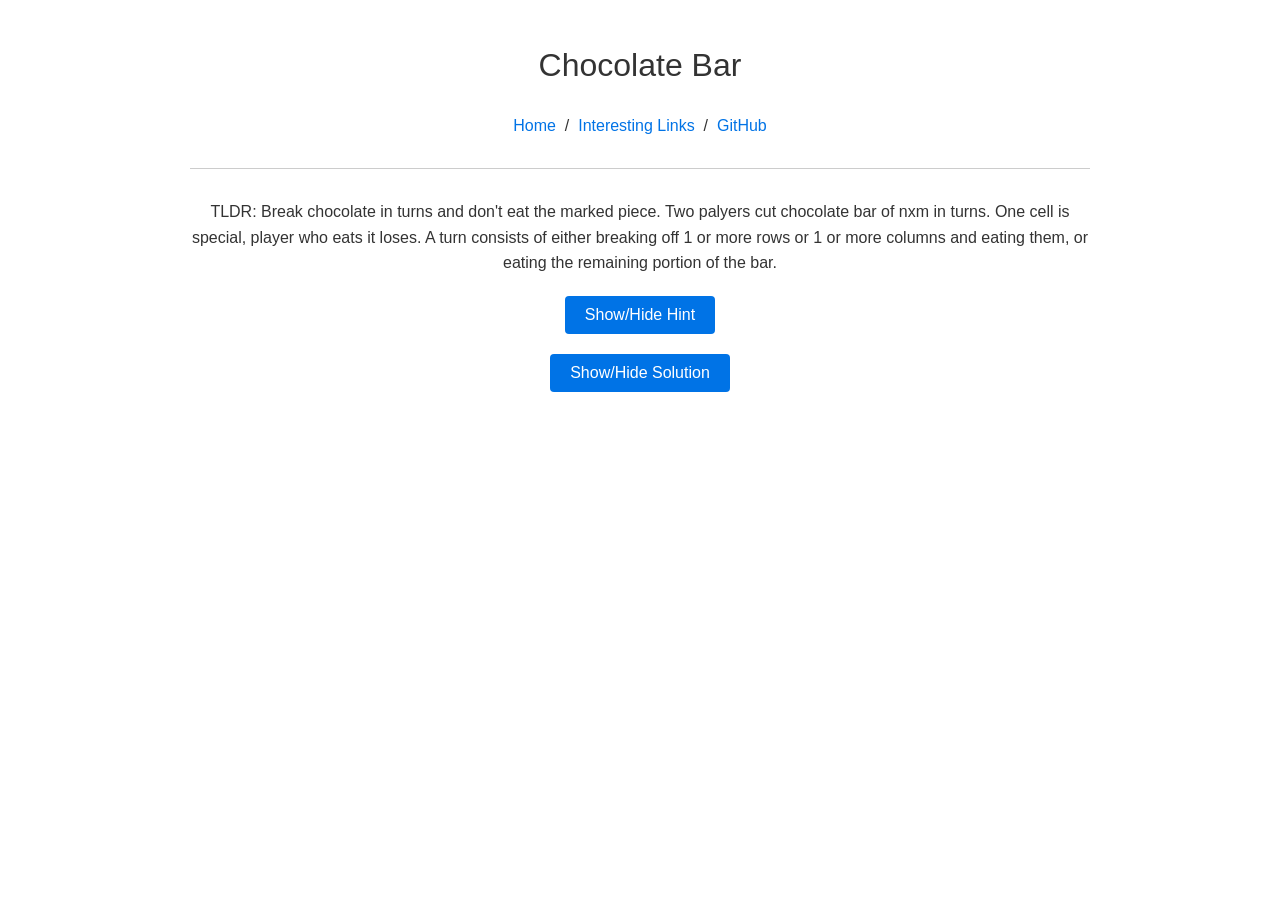
==== chocolate-bar.html @ a162a8e6 "Add chocolate bar description" ====
<!DOCTYPE html>
<html lang="en">
<head>
  <meta charset="utf-8">
  <title>Chocolate Bar – Alena Chan</title>
  <meta name="viewport" content="width=device-width, initial-scale=1">
  <style>
    body {
      font-family: "Helvetica Neue", Helvetica, Arial, sans-serif;
      max-width: 900px;
      margin: 40px auto;
      padding: 0 20px;
      line-height: 1.6;
      color: #333;
    }
    h1, h2 {
      text-align: center;
      font-weight: 500;
    }
    p {
      text-align: center;
    }
    .content {
      text-align: left;
      margin: 20px 0;
    }
    a {
      color: #0073e6;
      text-decoration: none;
    }
    a:hover {
      text-decoration: underline;
    }
    hr {
      border: none;
      border-top: 1px solid #ccc;
      margin: 30px 0;
    }
    button {
      background-color: #0073e6;
      color: white;
      border: none;
      padding: 10px 20px;
      font-size: 16px;
      cursor: pointer;
      border-radius: 4px;
      display: block;
      margin: 20px auto;
    }
    button:hover {
      background-color: #005bb5;
    }
    #hint, #solution {
      display: none;
      margin-top: 20px;
      padding: 15px;
      background-color: #f5f5f5;
      border-radius: 4px;
    }
  </style>
</head>

<body>
  <h1>Chocolate Bar</h1>
  <p>
    <a href="index.html">Home</a> &nbsp;/&nbsp;
    <a href="interesting-links.html">Interesting Links</a> &nbsp;/&nbsp;
    <a href="https://github.com/alenaresiko/">GitHub</a>
  </p>
  <hr>

  <div class="content">
    <p>
      TLDR: Break chocolate in turns and don't eat the marked piece. 
      Two palyers cut chocolate bar of nxm in turns. One cell is special, player who eats it loses. 
      A turn consists of either breaking off 1 or more rows or 1 or more columns and eating them, or eating the remaining portion of the bar.
    </p>
    
    <button onclick="toggleHint()">Show/Hide Hint</button>
    
    <div id="hint">
      <p><strong>Hint:</strong></p>
      <p>
        Reduce this game to another famous math game.
      </p>
    </div>
    
    <button onclick="toggleSolution()">Show/Hide Solution</button>
    
    <div id="solution">
      <p><strong>Solution:</strong></p>
      <p>
        If marked cell is a, b, c, d away from the boardeds, game is equivalent to <a href="https://en.wikipedia.org/wiki/Nim">Nim game</a> on 4 piles of sizes a, b, c, d.
      </p>
    </div>
  </div>

  <script>
    function toggleHint() {
      var hint = document.getElementById('hint');
      if (hint.style.display === 'none' || hint.style.display === '') {
        hint.style.display = 'block';
      } else {
        hint.style.display = 'none';
      }
    }
    
    function toggleSolution() {
      var solution = document.getElementById('solution');
      if (solution.style.display === 'none' || solution.style.display === '') {
        solution.style.display = 'block';
      } else {
        solution.style.display = 'none';
      }
    }
  </script>
</body>
</html>
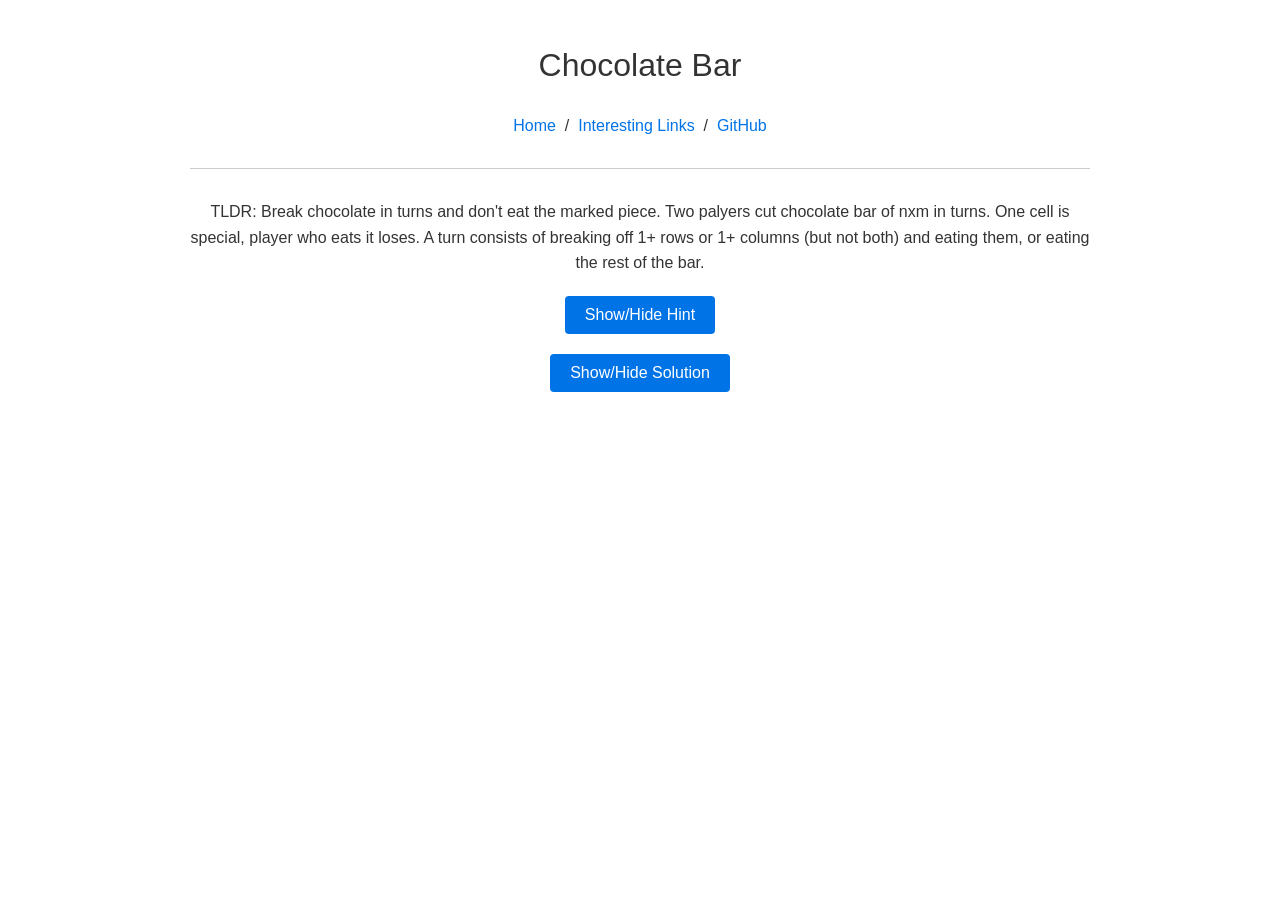
==== commit a8eb3a06: "wording" ====
--- a/chocolate-bar.html
+++ b/chocolate-bar.html
@@ -73,7 +73,7 @@
     <p>
       TLDR: Break chocolate in turns and don't eat the marked piece. 
       Two palyers cut chocolate bar of nxm in turns. One cell is special, player who eats it loses. 
-      A turn consists of either breaking off 1 or more rows or 1 or more columns and eating them, or eating the remaining portion of the bar.
+      A turn consists of breaking off 1+ rows or 1+ columns (but not both) and eating them, or eating the rest of the bar.
     </p>
     
     <button onclick="toggleHint()">Show/Hide Hint</button>
